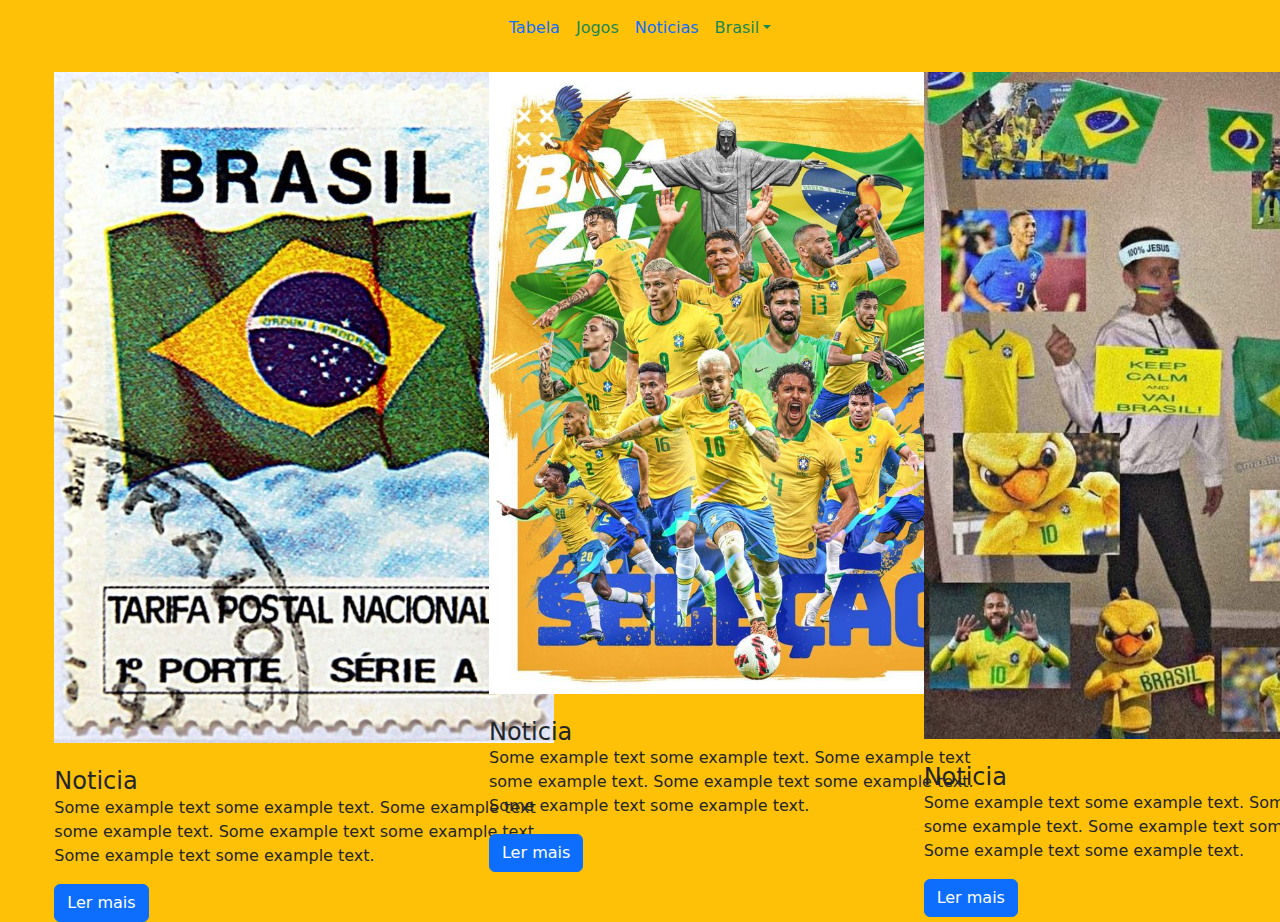
==== noticias.html @ 3eab0ca4 "pront" ====
<!DOCTYPE html>
<lang="en">

    <head>
        <meta charset="UTF-8">
        <meta http-equiv="X-UA-Compatible" content="IE=edge">
        <meta name="viewport" content="width=device-width, initial-scale=1.0">
        <title>Copa do mundo 2022 </title>
        <link rel="stylesheet" href="style.css">
        <link href="https://cdn.jsdelivr.net/npm/bootstrap@5.2.2/dist/css/bootstrap.min.css" rel="stylesheet">
        <script src="https://cdn.jsdelivr.net/npm/bootstrap@5.2.2/dist/js/bootstrap.bundle.min.js"></script>
    </head>
<body class="fundo bg-warning">
    
    
    <nav class="navbar navbar-expand-sm bg-warning justify-content-center">
        <ul class="navbar-nav">
          <li class="nav-item">
           
            <a class="nav-link text-primary" href="index.html">Tabela
            </a>
          </li>
          <li class="nav-item">
            <a class="nav-link text-success" href="jogos.html">Jogos</a>
          </li>
          <li class="nav-item">
            <a class="nav-link text-primary" href="../COPA DO MUNDO/noticias.html">Noticias</a>
          </li>
          <li class="nav-item dropdown">
            <a class="nav-link dropdown-toggle text-success" href="#" role="button" data-bs-toggle="dropdown">Brasil</a>
            <ul class="dropdown-menu">
                <li><a class="dropdown-item text-primary" href="jogadores.html">Principais Jogadores</a></li>
               
            </ul>
        </li>
        </ul>
      </nav>

<div class="row">   
      <div class="container mt-3 col-sm-3">
        <div style="width:500px">
          <img class="card-img-top" src="img/l.jpg" alt="Card image" style="width:100%">
          <div><br>
            <h4 class="card-title">Noticia</h4>
            <p class="card-text">Some example text some example text. Some example text some example text. Some example text some example text. Some example text some example text.</p>
            <a href="noticias1.html" class="btn btn-primary">Ler mais</a>
          </div>
        </div>
      </div>
      <div class="container mt-3 col-sm-3">
        <div  style="width:500px">
          <img class="card-img-top" src="img/Brazil Team World Cup 2022.jpg" alt="Card image" style="width:100%">
          <div><br>
            <h4 class="card-title">Noticia</h4>
            <p class="card-text">Some example text some example text. Some example text some example text. Some example text some example text. Some example text some example text.</p>
            <a href="noticias2.html" class="btn btn-primary">Ler mais</a>
          </div>
        </div>
      </div>
      <div class="container mt-3 col-sm-3">
        <div style="width:500px">
          <img class="card-img-top" src="img/ff.jpg" alt="Card image" style="width:100%">
          <div><br>
            <h4 class="card-title">Noticia</h4>
            <p class="card-text">Some example text some example text. Some example text some example text. Some example text some example text. Some example text some example text.</p>
            <a href="noticias3.html" class="btn btn-primary">Ler mais</a>
          </div>
      </div>
      
      
      
      
    </body>
    </html>
---- style.css ----
@charset "UTF-8";
.titulo-tabela{
    text-align: center;
    font-family:'Mimi MF', 'Lucida Sans Unicode', 'Lucida Grande', 'Lucida Sans', Arial, sans-serif;
    color: white;
    
}
h1{
    text-align: center;
}
#grupo1{
    background-color: #009c3b;
  
}
#grupo2{
    background-color: #ffdf00;
    
}
#grupo3{
    background-color: #009c3b;
   
}
#grupo4{
    background-color: #ffdf00;
   
}

.fundo1
{
    background-color: #009c3b;
}
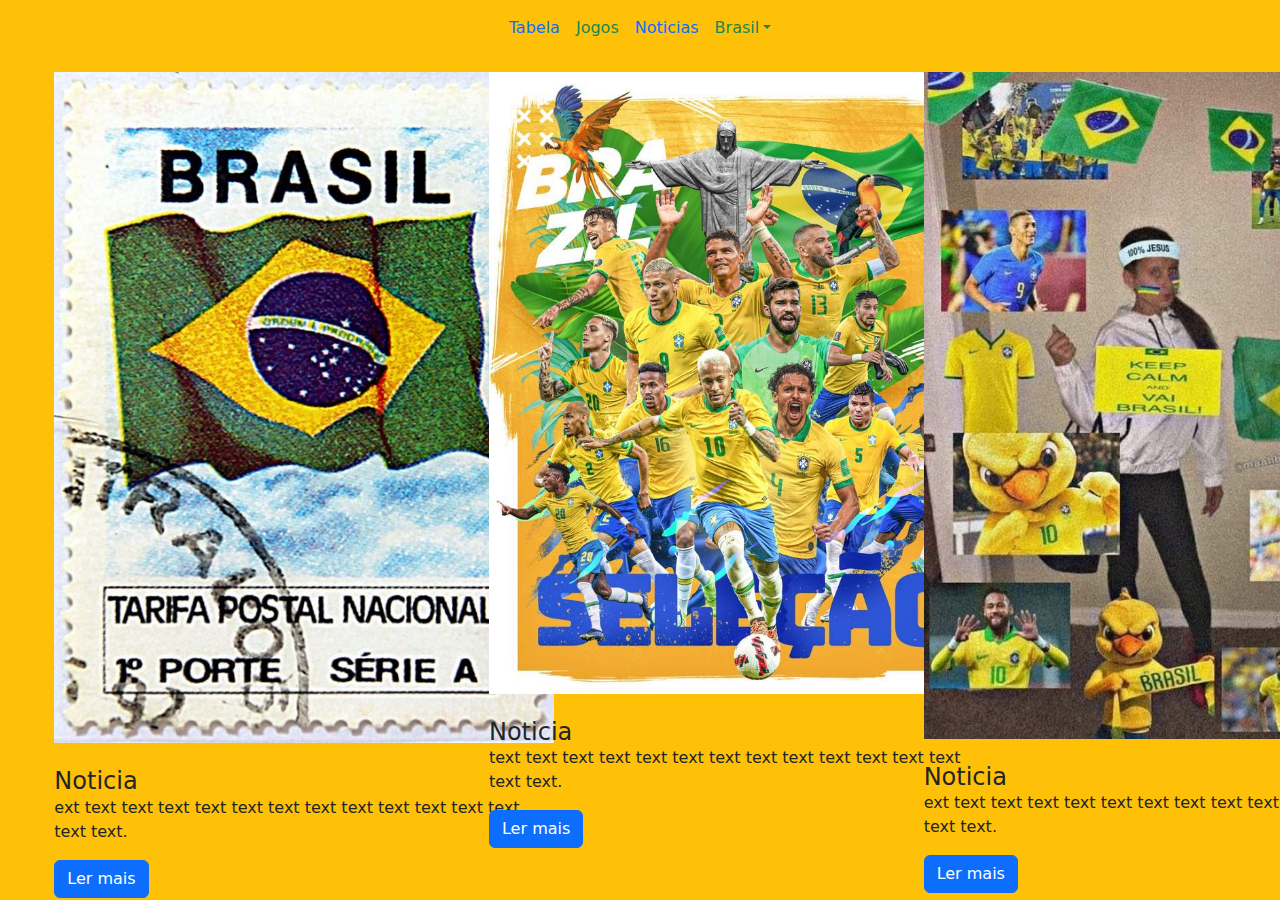
==== commit fcc15cc5: "." ====
--- a/noticias.html
+++ b/noticias.html
@@ -24,7 +24,7 @@
             <a class="nav-link text-success" href="jogos.html">Jogos</a>
           </li>
           <li class="nav-item">
-            <a class="nav-link text-primary" href="../COPA DO MUNDO/noticias.html">Noticias</a>
+            <a class="nav-link text-primary" href="noticias.html">Noticias</a>
           </li>
           <li class="nav-item dropdown">
             <a class="nav-link dropdown-toggle text-success" href="#" role="button" data-bs-toggle="dropdown">Brasil</a>
@@ -42,7 +42,7 @@
           <img class="card-img-top" src="img/l.jpg" alt="Card image" style="width:100%">
           <div><br>
             <h4 class="card-title">Noticia</h4>
-            <p class="card-text">Some example text some example text. Some example text some example text. Some example text some example text. Some example text some example text.</p>
+            <p class="card-text">ext text text text text text text text text text text text text text text.</p>
             <a href="noticias1.html" class="btn btn-primary">Ler mais</a>
           </div>
         </div>
@@ -52,7 +52,7 @@
           <img class="card-img-top" src="img/Brazil Team World Cup 2022.jpg" alt="Card image" style="width:100%">
           <div><br>
             <h4 class="card-title">Noticia</h4>
-            <p class="card-text">Some example text some example text. Some example text some example text. Some example text some example text. Some example text some example text.</p>
+            <p class="card-text">text text text text text text text text text text text text text text text.</p>
             <a href="noticias2.html" class="btn btn-primary">Ler mais</a>
           </div>
         </div>
@@ -62,7 +62,7 @@
           <img class="card-img-top" src="img/ff.jpg" alt="Card image" style="width:100%">
           <div><br>
             <h4 class="card-title">Noticia</h4>
-            <p class="card-text">Some example text some example text. Some example text some example text. Some example text some example text. Some example text some example text.</p>
+            <p class="card-text">ext text text text text text text text text text text text text text text.</p>
             <a href="noticias3.html" class="btn btn-primary">Ler mais</a>
           </div>
       </div>
